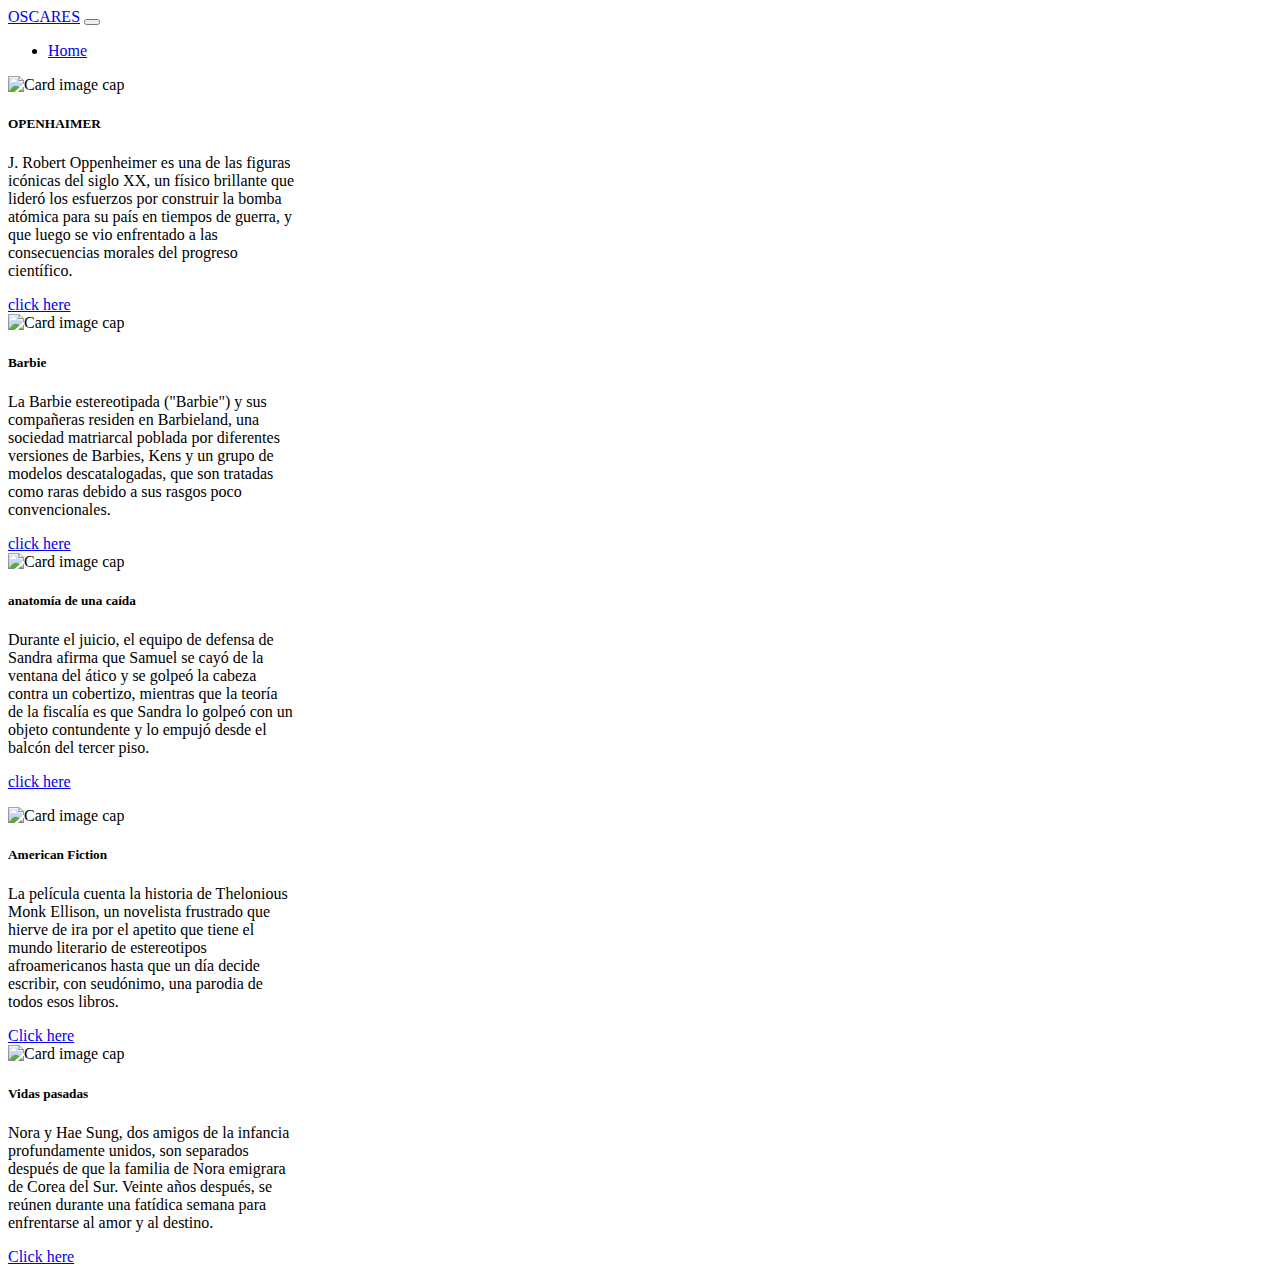
==== premiados.html @ 634a67b4 "Add files via upload" ====
<!DOCTYPE html>
<html lang="es">
<head>
    <meta charset="UTF-8">
    <meta name="viewport" content="width=device-width, initial-scale=1.0">
    <meta name="Hackaton course" content="">
    <meta name="Gael Ibarra" content="">
    <title>Página con divs</title>
    <link rel="icon" type="image/x-icon" href="assets/favicon.ico">
    <link href="css/styles.css" rel="stylesheet">
</head>
<body>
    <nav class="navbar navbar-expand-lg navbar-dark bg-dark fixed-bottom">
        <div class="container px-4 px-lg-5">
            <a class="navbar-brand" href="#!">OSCARES</a>
            <button class="navbar-toggler" type="button" data-bs-toggle="collapse" data-bs-target="#navbarResponsive" aria-controls="navbarResponsive" aria-expanded="false" aria-label="Toggle navigation"><span class="navbar-toggler-icon"></span></button>
            <div class="collapse navbar-collapse" id="navbarResponsive">
                <ul class="navbar-nav ml-auto">
                    <li class="nav-item active"><a class="nav-link" href="index.html">Home</a></li>                    </ul>
            </div>
        </div>
    </nav>
    <p></p>
    <p></p>
    <div class="container">
        <div class="row">
          <div class="col-md-4 d-flex justify-content-center">
            <div class="card" style="width: 18rem;">
                <img class="card-img-top" src="/Hackton/assets/openhaimer.jpeg" alt="Card image cap">
                <div class="card-body">
                  <h5 class="card-title">OPENHAIMER</h5>
                  <p class="card-text">J. Robert Oppenheimer es una de las figuras icónicas del siglo XX, un físico brillante que lideró los esfuerzos por construir la bomba atómica para su país en tiempos de guerra, y que luego se vio enfrentado a las consecuencias morales del progreso científico.</p>
                  <a href="https://www.fotogramas.es/noticias-cine/a37916827/oppenheimer-nolan-fecha-trailer-reparto-argumento/" class="btn btn-primary">click here</a>
                </div>
              </div>
          </div>
          <div class="col-md-4 d-flex justify-content-center">
            <div class="card" style="width: 18rem;">
                <img class="card-img-top" src="/Hackton/assets/barbie.jpeg" alt="Card image cap">
                <div class="card-body">
                  <h5 class="card-title">Barbie</h5>
                  <p class="card-text">La Barbie estereotipada ("Barbie") y sus compañeras residen en Barbieland, una sociedad matriarcal poblada por diferentes versiones de Barbies, Kens y un grupo de modelos descatalogadas, que son tratadas como raras debido a sus rasgos poco convencionales.</p>
                  <a href="https://www.google.com/url?sa=t&rct=j&q=&esrc=s&source=web&cd=&cad=rja&uact=8&ved=2ahUKEwitmsyHu8-EAxXN_8kDHXUFAMMQFnoECBQQAw&url=https%3A%2F%2Fes.wikipedia.org%2Fwiki%2FBarbie_(pel%25C3%25ADcula)%23%3A~%3Atext%3D11%2520Enlaces%2520externos-%2CArgumento%2Ca%2520sus%2520rasgos%2520poco%2520convencionales.&usg=AOvVaw17UG20UacksFRwyPrnhazh&opi=89978449" class="btn btn-primary">click here</a>
                </div>
              </div>
          </div>
          <div class="col-md-4 d-flex justify-content-center">
            <div class="card" style="width: 18rem;">
                <img class="card-img-top" src="/Hackton/assets/anatomía de una caída.jpeg" alt="Card image cap">
                <div class="card-body">
                  <h5 class="card-title">anatomía de una caída</h5>
                  <p class="card-text">Durante el juicio, el equipo de defensa de Sandra afirma que Samuel se cayó de la ventana del ático y se golpeó la cabeza contra un cobertizo, mientras que la teoría de la fiscalía es que Sandra lo golpeó con un objeto contundente y lo empujó desde el balcón del tercer piso.</p>
                  <a href="https://www.google.com/url?sa=t&rct=j&q=&esrc=s&source=web&cd=&cad=rja&uact=8&ved=2ahUKEwi76bnKu8-EAxW4GtAFHbv6BEkQFnoECBIQAw&url=https%3A%2F%2Fes.wikipedia.org%2Fwiki%2FAnatom%25C3%25ADa_de_una_ca%25C3%25ADda%23%3A~%3Atext%3DDurante%2520el%2520juicio%252C%2520el%2520equipo%2Cel%2520balc%25C3%25B3n%2520del%2520tercer%2520piso.&usg=AOvVaw3D5l-iqSdTmXhCT38gVtil&opi=89978449" class="btn btn-primary">click here</a>
                </div>
              </div>
          </div>
        </div>
      </div>
      <p>

      </p>
      <p>

      </p>
      <div class="container">
        <div class="row">
          <div class="col-md-4 d-flex justify-content-center">
            <div class="card" style="width: 18rem;">
                <img class="card-img-top" src="/Hackton/assets/american fiction.jpeg" alt="Card image cap">
                <div class="card-body">
                  <h5 class="card-title">American Fiction</h5>
                  <p class="card-text">La película cuenta la historia de Thelonious Monk Ellison, un novelista frustrado que hierve de ira por el apetito que tiene el mundo literario de estereotipos afroamericanos hasta que un día decide escribir, con seudónimo, una parodia de todos esos libros.</p>
                  <a href="https://www.esquire.com/es/actualidad/cine/a46502865/american-fiction-oscar-mejor-pelicula/" class="btn btn-primary">Click here</a>
                </div>
              </div>
          </div>
          <div class="col-md-4 d-flex justify-content-center">
            <div class="card" style="width: 18rem;">
                <img class="card-img-top" src="/Hackton/assets/vidas pasadas.jpeg" alt="Card image cap">
                <div class="card-body">
                  <h5 class="card-title">Vidas pasadas</h5>
                  <p class="card-text">Nora y Hae Sung, dos amigos de la infancia profundamente unidos, son separados después de que la familia de Nora emigrara de Corea del Sur. Veinte años después, se reúnen durante una fatídica semana para enfrentarse al amor y al destino.</p>
                  <a href="https://cinepolis.com/pelicula/vidas-pasadas" class="btn btn-primary">Click here</a>
                </div>
              </div>
          </div>
        </div>
      </div>
</body>
<script src="https://cdn.jsdelivr.net/npm/bootstrap@5.2.3/dist/js/bootstrap.bundle.min.js"></script>
        <!-- Core theme JS-->
        <script src="js/scripts.js"></script>
</html>
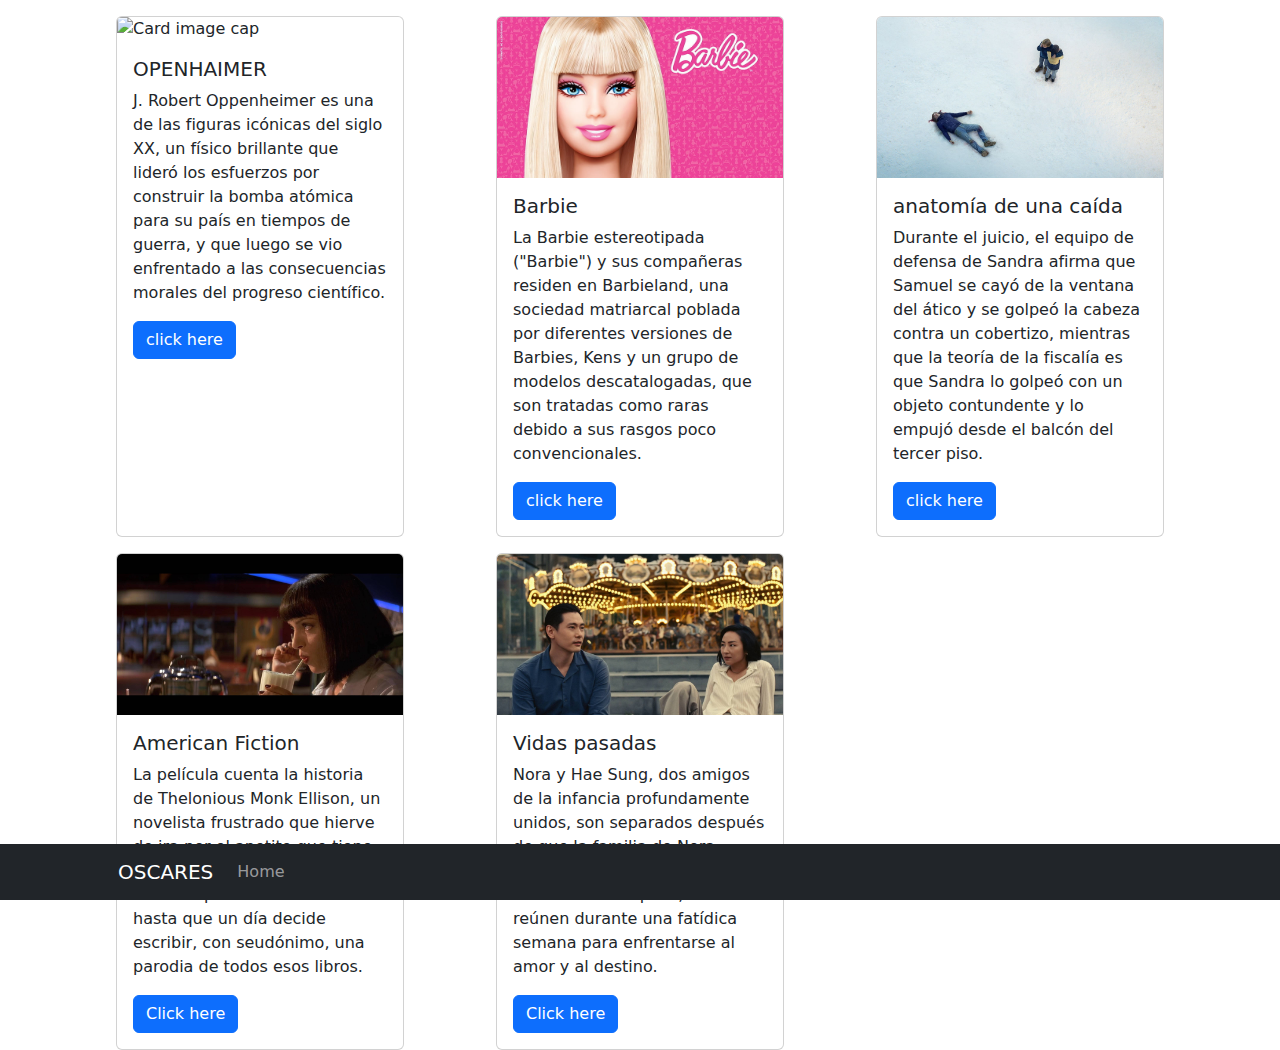
==== commit 9b55401c: "Update premiados.html" ====
--- a/premiados.html
+++ b/premiados.html
@@ -7,7 +7,7 @@
     <meta name="Gael Ibarra" content="">
     <title>Página con divs</title>
     <link rel="icon" type="image/x-icon" href="assets/favicon.ico">
-    <link href="css/styles.css" rel="stylesheet">
+    <link href="styles.css" rel="stylesheet">
 </head>
 <body>
     <nav class="navbar navbar-expand-lg navbar-dark bg-dark fixed-bottom">
@@ -26,7 +26,7 @@
         <div class="row">
           <div class="col-md-4 d-flex justify-content-center">
             <div class="card" style="width: 18rem;">
-                <img class="card-img-top" src="/Hackton/assets/openhaimer.jpeg" alt="Card image cap">
+                <img class="card-img-top" src="openhaimer.jpeg" alt="Card image cap">
                 <div class="card-body">
                   <h5 class="card-title">OPENHAIMER</h5>
                   <p class="card-text">J. Robert Oppenheimer es una de las figuras icónicas del siglo XX, un físico brillante que lideró los esfuerzos por construir la bomba atómica para su país en tiempos de guerra, y que luego se vio enfrentado a las consecuencias morales del progreso científico.</p>
@@ -36,7 +36,7 @@
           </div>
           <div class="col-md-4 d-flex justify-content-center">
             <div class="card" style="width: 18rem;">
-                <img class="card-img-top" src="/Hackton/assets/barbie.jpeg" alt="Card image cap">
+                <img class="card-img-top" src="barbie.jpeg" alt="Card image cap">
                 <div class="card-body">
                   <h5 class="card-title">Barbie</h5>
                   <p class="card-text">La Barbie estereotipada ("Barbie") y sus compañeras residen en Barbieland, una sociedad matriarcal poblada por diferentes versiones de Barbies, Kens y un grupo de modelos descatalogadas, que son tratadas como raras debido a sus rasgos poco convencionales.</p>
@@ -46,7 +46,7 @@
           </div>
           <div class="col-md-4 d-flex justify-content-center">
             <div class="card" style="width: 18rem;">
-                <img class="card-img-top" src="/Hackton/assets/anatomía de una caída.jpeg" alt="Card image cap">
+                <img class="card-img-top" src="anatomía de una caída.jpeg" alt="Card image cap">
                 <div class="card-body">
                   <h5 class="card-title">anatomía de una caída</h5>
                   <p class="card-text">Durante el juicio, el equipo de defensa de Sandra afirma que Samuel se cayó de la ventana del ático y se golpeó la cabeza contra un cobertizo, mientras que la teoría de la fiscalía es que Sandra lo golpeó con un objeto contundente y lo empujó desde el balcón del tercer piso.</p>
@@ -66,7 +66,7 @@
         <div class="row">
           <div class="col-md-4 d-flex justify-content-center">
             <div class="card" style="width: 18rem;">
-                <img class="card-img-top" src="/Hackton/assets/american fiction.jpeg" alt="Card image cap">
+                <img class="card-img-top" src="american fiction.jpeg" alt="Card image cap">
                 <div class="card-body">
                   <h5 class="card-title">American Fiction</h5>
                   <p class="card-text">La película cuenta la historia de Thelonious Monk Ellison, un novelista frustrado que hierve de ira por el apetito que tiene el mundo literario de estereotipos afroamericanos hasta que un día decide escribir, con seudónimo, una parodia de todos esos libros.</p>
@@ -76,7 +76,7 @@
           </div>
           <div class="col-md-4 d-flex justify-content-center">
             <div class="card" style="width: 18rem;">
-                <img class="card-img-top" src="/Hackton/assets/vidas pasadas.jpeg" alt="Card image cap">
+                <img class="card-img-top" src="vidas pasadas.jpeg" alt="Card image cap">
                 <div class="card-body">
                   <h5 class="card-title">Vidas pasadas</h5>
                   <p class="card-text">Nora y Hae Sung, dos amigos de la infancia profundamente unidos, son separados después de que la familia de Nora emigrara de Corea del Sur. Veinte años después, se reúnen durante una fatídica semana para enfrentarse al amor y al destino.</p>
